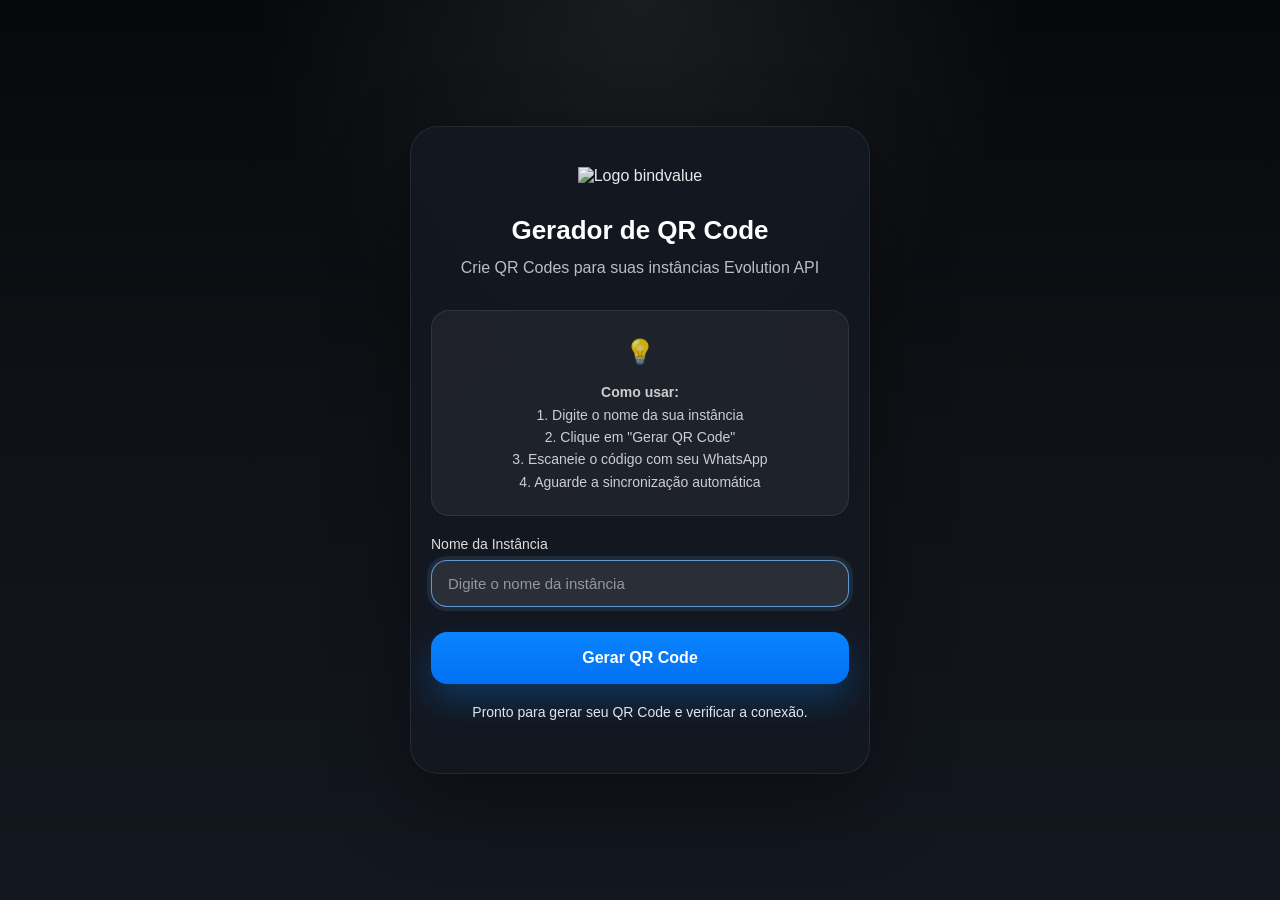
==== index.html @ d2fc1521 "Initial commit: projeto QR generator para Cloudflare Pages" ====
<!DOCTYPE html>
<html lang="pt-BR">
<head>
  <meta charset="UTF-8">
  <meta name="viewport" content="width=device-width, initial-scale=1.0, user-scalable=no">
  <title>Gerador de QR Code - SaaS</title>
  <link rel="icon" type="image/png" href="https://github.com/bindvalue/images/blob/main/Artboard10@4x.png?raw=true">
  <link rel="stylesheet" href="style.css">
</head>
<body>
  <div class="container">
    <div class="logo-container">
      <img src="https://raw.githubusercontent.com/bindvalue/website/refs/heads/main/images/Artboard%201_9logo-branca.png" alt="Logo bindvalue" />
    </div>
    <h1>Gerador de QR Code</h1>
    <p class="subtitle">Crie QR Codes para suas instâncias Evolution API</p>
    <div class="initial-instructions" id="initialInstructions">
      <span class="icon">💡</span>
      <strong>Como usar:</strong><br>
      1. Digite o nome da sua instância<br>
      2. Clique em "Gerar QR Code"<br>
      3. Escaneie o código com seu WhatsApp<br>
      4. Aguarde a sincronização automática
    </div>
    <div class="input-group">
      <label for="instanceName">Nome da Instância</label>
      <input type="text" id="instanceName" placeholder="Digite o nome da instância" required>
    </div>
    <button id="generateButton" onclick="generateQRCode()">
      <span class="status-indicator generating" id="statusIndicator" style="display: none;"></span>
      <span id="buttonText">Gerar QR Code</span>
    </button>
    <button id="stopButton" class="secondary-button" onclick="stopQRCodePolling()" type="button">Parar geração</button>
    <div id="connectionStatus" class="status-message" aria-live="polite">
      <span class="status-indicator waiting" id="connectionIndicator" style="display: none;"></span>
      <span id="connectionMessageText">Pronto para gerar seu QR Code e verificar a conexão.</span>
    </div>
    <div id="loader" class="loader"></div>
    <div class="qr-section" id="qrSection">
      <div id="qrcode" class="empty">Gerando QR Code...</div>
      <div id="timer" style="display: none;"></div>
    </div>
  </div>

  <script>
    function setViewportHeight() {
      let vh = window.innerHeight * 0.01;
      document.documentElement.style.setProperty('--vh', `${vh}px`);
    }

    window.addEventListener('resize', setViewportHeight);
    setViewportHeight();

    let timerInterval;
    let connectionInterval;
    let connectionAttempts = 0;
    let timeLeft = 30;
    let currentInstanceName = '';
    let qrCodeGenerated = false;
    let connected = false;
    const CONNECTION_POLL_INTERVAL = 5000;
    const MAX_POLL_ATTEMPTS = 36;

    function setConnectionMessage(text, type = 'waiting') {
      const connectionIndicator = document.getElementById('connectionIndicator');
      const connectionText = document.getElementById('connectionMessageText');
      if (!connectionIndicator || !connectionText) {
        console.warn('Connection status elements not found in DOM.');
        return;
      }
      connectionIndicator.style.display = 'inline-block';
      connectionIndicator.className = `status-indicator ${type}`;
      connectionText.textContent = text;
    }

    function resetConnectionState() {
      connected = false;
      connectionAttempts = 0;
      clearInterval(connectionInterval);
      clearInterval(timerInterval);
      timeLeft = 30;
      document.getElementById('timer').style.display = 'none';
      toggleStopButton(false);
      setConnectionMessage('Preparando chamada ao webhook...', 'waiting');
      updateStatus('generating');
    }

    function stopConnectionPolling() {
      clearInterval(connectionInterval);
      clearInterval(timerInterval);
      document.getElementById('timer').style.display = 'none';
      toggleStopButton(false);
    }

    function toggleStopButton(show) {
      const stopButton = document.getElementById('stopButton');
      if (!stopButton) return;
      stopButton.style.display = show ? 'flex' : 'none';
    }

    function stopQRCodePolling() {
      stopConnectionPolling();
      updateStatus('regenerate');
      setConnectionMessage('Geração de QR code interrompida pelo usuário.', 'error');
      document.getElementById('generateButton').disabled = false;
    }

    function hideQRCodeSection() {
      const qrSection = document.getElementById('qrSection');
      if (qrSection) {
        qrSection.classList.remove('show');
        qrSection.style.display = 'none';
      }
    }

    function connectionSuccess(message) {
      connected = true;
      stopConnectionPolling();
      updateStatus('connected');
      document.getElementById('generateButton').disabled = false;
      setConnectionMessage(message || 'Sua instância foi conectada com sucesso.', 'connected');
      toggleStopButton(false);
      setTimeout(hideQRCodeSection, 1000);
    }

    function showQRSection() {
      document.getElementById('initialInstructions').style.display = 'none';
      const qrSection = document.getElementById('qrSection');
      if (qrSection) {
        qrSection.style.display = 'block';
        qrSection.classList.add('show');
      }
      qrCodeGenerated = true;
    }

    function updateStatus(status) {
      const statusIndicator = document.getElementById('statusIndicator');
      const buttonText = document.getElementById('buttonText');
      statusIndicator.style.display = 'inline-block';
      if (status === 'generating') {
        statusIndicator.className = 'status-indicator generating';
        buttonText.textContent = 'Gerando QR Code...';
      } else if (status === 'waiting') {
        statusIndicator.className = 'status-indicator waiting';
        buttonText.textContent = 'Aguardando Sincronização';
      } else if (status === 'connected') {
        statusIndicator.className = 'status-indicator connected';
        buttonText.textContent = 'Conectado';
      } else if (status === 'regenerate') {
        statusIndicator.style.display = 'none';
        buttonText.textContent = 'Gerar Novo QR Code';
      } else {
        statusIndicator.style.display = 'none';
        buttonText.textContent = 'Gerar QR Code';
      }
    }

    async function generateQRCode() {
      const instanceName = document.getElementById('instanceName').value.trim();
      if (!instanceName) {
        setConnectionMessage('Por favor, insira o nome da instância para continuar.', 'error');
        return;
      }
      if (instanceName.length < 3) {
        setConnectionMessage('O nome da instância deve ter pelo menos 3 caracteres.', 'error');
        return;
      }
      currentInstanceName = instanceName;
      if (!qrCodeGenerated) showQRSection();
      resetConnectionState();
      await fetchAndDisplayQRCode(instanceName, true);
      if (!connected) {
        startConnectionPolling();
      }
    }

    async function fetchAndDisplayQRCode(instanceName, isInitial = false) {
      const loader = document.getElementById('loader');
      const generateButton = document.getElementById('generateButton');
      const qrcodeElement = document.getElementById('qrcode');
      updateStatus(isInitial ? 'generating' : 'waiting');
      loader.style.display = 'block';
      generateButton.disabled = true;
      if (isInitial || !qrcodeElement.querySelector('img')) {
        qrcodeElement.textContent = 'Gerando QR Code...';
        qrcodeElement.classList.add('empty');
      }
      try {
        const endpoint = isInitial
          ? 'https://n8n.bindvalue.com.br/webhook/criar-instancia-evolution'
          : 'https://n8n.bindvalue.com.br/webhook/atualizar-qr-code';
        const response = await fetch(endpoint, {
          method: 'POST',
          headers: { 'Content-Type': 'application/json' },
          body: JSON.stringify({ instanceName })
        });
        if (!response.ok) throw new Error(`Erro ${response.status}: ${response.statusText}`);

        const contentType = response.headers.get('content-type') || '';
        let imgSrc = null;
        let statusData = {};

        if (contentType.includes('application/json')) {
          const responseText = await response.text();
          if (responseText.trim()) {
            try {
              statusData = JSON.parse(responseText);
            } catch (jsonError) {
              throw new Error('Resposta JSON inválida do webhook.');
            }
          }

          if (statusData.qrCodeBase64) {
            imgSrc = `data:image/png;base64,${statusData.qrCodeBase64}`;
          } else if (statusData.qrCodeUrl) {
            imgSrc = statusData.qrCodeUrl;
          } else if (statusData.error) {
            throw new Error(statusData.error);
          } else if (isInitial) {
            throw new Error('QR Code não recebido na resposta');
          }
        } else {
          const blob = await response.blob();
          if (blob.size > 0) {
            imgSrc = URL.createObjectURL(blob);
          }
        }

        if (imgSrc) {
          qrcodeElement.innerHTML = `<img src="${imgSrc}" alt="QR Code para ${instanceName}" class="slide-in">`;
          qrcodeElement.classList.remove('empty');
        } else if (isInitial && !qrcodeElement.querySelector('img')) {
          throw new Error('QR Code não foi retornado pelo webhook.');
        }

        const isConnected = parseConnectionMessage(statusData);

        if (isConnected) {
          const successText = statusData.message || statusData.status || statusData.state || `Instância "${instanceName}" conectada com sucesso.`;
          connectionSuccess(successText);
          return;
        }

        if (isInitial) {
          setConnectionMessage(`QR Code criado com sucesso para a instância "${instanceName}". Escaneie com seu WhatsApp para conectar.`, 'waiting');
        }

        if (!connected) {
          updateStatus('waiting');
          document.getElementById('timer').style.display = 'block';
          setConnectionMessage('Aguardando conexão. O sistema verificará automaticamente em instantes.', 'waiting');
        }
      } catch (error) {
        console.error('Erro ao gerar QR code:', error);
        if (!qrcodeElement.querySelector('img')) {
          qrcodeElement.textContent = 'Erro ao carregar QR Code. Tente novamente.';
          qrcodeElement.classList.add('empty');
        }
        updateStatus('regenerate');
        setConnectionMessage(`Erro: ${error.message}. Verifique o webhook ou tente novamente.`, 'error');
      } finally {
        loader.style.display = 'none';
        generateButton.disabled = connected;
      }
    }

    function startConnectionPolling() {
      clearInterval(connectionInterval);
      clearInterval(timerInterval);
      timeLeft = 30;
      connectionAttempts = 0;
      toggleStopButton(true);
      connectionInterval = setInterval(async () => {
        connectionAttempts += 1;
        if (connected || connectionAttempts > MAX_POLL_ATTEMPTS) {
          stopConnectionPolling();
          if (!connected) {
            setConnectionMessage('Não foi possível confirmar a conexão. Tente novamente mais tarde.', 'error');
          }
          return;
        }
        await fetchAndDisplayQRCode(currentInstanceName);
      }, CONNECTION_POLL_INTERVAL);
      timerInterval = setInterval(updateTimer, 1000);
    }

    function updateTimer() {
      const timerElement = document.getElementById('timer');
      if (connected) {
        timerElement.style.display = 'none';
        return;
      }
      timerElement.innerHTML = `<span class="status-indicator waiting"></span>Próxima verificação em: ${timeLeft}s`;
      if (timeLeft === 0) {
        timeLeft = 30;
      } else {
        timeLeft--;
      }
    }

    function parseConnectionMessage(data) {
      return data?.connected === true
        || data?.status === 'connected'
        || data?.state === 'connected'
        || String(data?.message || '').toLowerCase().includes('conectado');
    }

    async function updateQRCode() {
      if (currentInstanceName && !connected) await fetchAndDisplayQRCode(currentInstanceName);
    }

    document.getElementById('instanceName').addEventListener('keypress', function(e) {
      if (e.key === 'Enter') generateQRCode();
    });

    if (window.matchMedia('(hover: hover)').matches) {
      document.querySelectorAll('button').forEach(button => {
        button.addEventListener('click', function(e) {
          const ripple = document.createElement('span');
          const rect = this.getBoundingClientRect();
          const size = Math.max(rect.width, rect.height);
          const x = e.clientX - rect.left - size / 2;
          const y = e.clientY - rect.top - size / 2;
          ripple.style.width = ripple.style.height = size + 'px';
          ripple.style.left = x + 'px';
          ripple.style.top = y + 'px';
          ripple.classList.add('ripple');
          this.appendChild(ripple);
          setTimeout(() => ripple.remove(), 600);
        });
      });
    }

    window.addEventListener('load', () => document.getElementById('instanceName').focus());
  </script>
</body>
</html>
---- style.css ----
:root {
  --vh: 1vh;
}

* {
  box-sizing: border-box;
  margin: 0;
  padding: 0;
  font-family: 'Segoe UI', Tahoma, Geneva, Verdana, sans-serif;
}

body {
  min-height: calc(var(--vh, 1vh) * 100);
  background: radial-gradient(circle at top, rgba(255,255,255,0.08), transparent 35%),
    linear-gradient(180deg, #07080b 0%, #0f1116 45%, #13171f 100%);
  display: flex;
  justify-content: center;
  align-items: center;
  padding: 20px;
  overflow-x: hidden;
  color: #f5f5f7;
}

.container {
  backdrop-filter: blur(24px);
  background: rgba(20, 24, 33, 0.88);
  border-radius: 28px;
  padding: 30px 20px;
  width: min(100%, 460px);
  max-width: 460px;
  color: #f5f5f7;
  box-shadow: 0 28px 80px rgba(0, 0, 0, 0.35);
  text-align: center;
  position: relative;
  border: 1px solid rgba(255, 255, 255, 0.08);
  transition: all 0.3s ease;
  margin: auto;
}

.logo-container {
  text-align: center;
  margin-bottom: 20px;
  padding: 10px;
  border-radius: 10px;
  transition: all 0.3s ease;
}

.logo-container:hover {
  border-color: rgba(255, 255, 255, 0.12);
  background: rgba(255, 255, 255, 0.06);
}

.logo-container img {
  max-width: 180px;
  max-height: 48px;
  object-fit: contain;
  height: auto;
  filter: grayscale(0.35) brightness(0.95);
}

.main-icon {
  margin-bottom: 20px;
}

.main-icon .icon {
  width: 80px;
  height: 80px;
  margin: 0 auto;
  background: rgba(84, 124, 224, 0.16);
  border-radius: 50%;
  display: flex;
  align-items: center;
  justify-content: center;
  font-size: 36px;
  color: #72b5ff;
  transition: transform 0.3s ease;
  box-shadow: 0 18px 50px rgba(84, 124, 224, 0.18);
}

.main-icon .icon:hover {
  transform: scale(1.05);
}

h1 {
  font-size: clamp(22px, 5vw, 26px);
  margin-bottom: 10px;
  color: #fff;
  font-weight: 600;
}

.subtitle {
  font-size: clamp(14px, 4vw, 16px);
  margin-bottom: 30px;
  color: rgba(255, 255, 255, 0.72);
  font-weight: 400;
  line-height: 1.5;
}

.input-group {
  margin-bottom: 25px;
  text-align: left;
}

.input-group label {
  display: block;
  margin-bottom: 8px;
  color: #ddd;
  font-size: clamp(13px, 3.5vw, 14px);
  font-weight: 500;
}

.input-group input {
  width: 100%;
  padding: 14px 16px;
  background: rgba(255, 255, 255, 0.08);
  border: 1px solid rgba(255, 255, 255, 0.12);
  border-radius: 16px;
  color: #f5f5f7;
  outline: none;
  transition: all 0.3s ease;
  font-size: clamp(14px, 3.5vw, 15px);
  box-shadow: inset 0 1px 2px rgba(255, 255, 255, 0.06);
  backdrop-filter: blur(12px);
}

.input-group input:focus {
  border-color: rgba(114, 181, 255, 0.8);
  box-shadow: 0 0 0 4px rgba(114, 181, 255, 0.12);
  background: rgba(255, 255, 255, 0.1);
}

.input-group input::placeholder {
  color: rgba(255, 255, 255, 0.5);
}

button {
  width: 100%;
  padding: 16px 20px;
  background: linear-gradient(180deg, #0a84ff 0%, #0071f3 100%);
  border: none;
  border-radius: 16px;
  color: white;
  font-size: clamp(14px, 3.5vw, 16px);
  font-weight: 700;
  cursor: pointer;
  transition: transform 0.2s ease, box-shadow 0.2s ease, background 0.2s ease;
  position: relative;
  overflow: hidden;
  box-shadow: 0 16px 34px rgba(10, 132, 255, 0.28);
  margin-bottom: 15px;
  min-height: 52px;
  display: flex;
  align-items: center;
  justify-content: center;
}

.secondary-button {
  width: 100%;
  padding: 14px 20px;
  background: rgba(255, 255, 255, 0.08);
  border: 1px solid rgba(255, 255, 255, 0.18);
  border-radius: 16px;
  color: #f5f5f7;
  font-size: clamp(14px, 3.5vw, 15px);
  font-weight: 600;
  cursor: pointer;
  transition: background 0.2s ease, transform 0.2s ease;
  margin-bottom: 20px;
  display: none;
  min-height: 48px;
  line-height: 1.1;
}

.secondary-button:hover:not(:disabled) {
  background: rgba(255, 255, 255, 0.12);
  transform: translateY(-1px);
}

button:hover:not(:disabled) {
  background: linear-gradient(180deg, #0e77f0 0%, #0063d7 100%);
  transform: translateY(-1px);
  box-shadow: 0 18px 38px rgba(10, 132, 255, 0.28);
}

button:active {
  transform: translateY(0);
  box-shadow: 0 2px 10px rgba(106, 17, 203, 0.3);
}

button:disabled {
  cursor: not-allowed;
  opacity: 0.7;
  transform: none;
}

.loader {
  display: none;
  width: 40px;
  height: 40px;
  border: 3px solid rgba(255, 255, 255, 0.14);
  border-top: 3px solid #72b5ff;
  border-radius: 50%;
  animation: spin 1s linear infinite;
  margin: 20px auto;
}

@keyframes spin {
  0% { transform: rotate(0deg); }
  100% { transform: rotate(360deg); }
}

.status-indicator {
  display: inline-block;
  width: 14px;
  height: 14px;
  border-radius: 50%;
  margin-right: 10px;
  animation: pulse 2s infinite;
  flex-shrink: 0;
}

.status-indicator.generating { background-color: #72b5ff; }
.status-indicator.waiting { background-color: #5ac8fa; }
.status-indicator.connected { background-color: #4CAF50; }
.status-indicator.error { background-color: #f44336; }

.status-message {
  margin-bottom: 18px;
  color: rgba(255, 255, 255, 0.92);
  font-size: clamp(13px, 3.5vw, 14px);
  display: flex;
  flex-wrap: wrap;
  align-items: center;
  justify-content: center;
  gap: 10px;
  min-height: 26px;
  text-align: center;
}

.status-message span {
  display: inline-flex;
  align-items: center;
  justify-content: center;
}

@keyframes pulse {
  0% { opacity: 1; }
  50% { opacity: 0.5; }
  100% { opacity: 1; }
}

.qr-section {
  display: none;
  opacity: 0;
  transform: translateY(20px);
  transition: all 0.5s ease;
}

.qr-section.show {
  display: block;
  opacity: 1;
  transform: translateY(0);
}

#qrcode {
  margin: 20px 0;
  padding: 14px;
  background: rgba(255, 255, 255, 0.1);
  border-radius: 15px;
  backdrop-filter: blur(10px);
  border: 1px solid rgba(255, 255, 255, 0.2);
  min-height: 160px;
  display: flex;
  align-items: center;
  justify-content: center;
  position: relative;
}

#qrcode img {
  max-width: 92%;
  max-height: calc(var(--vh, 1vh) * 40);
  height: auto;
  width: auto;
  border-radius: 14px;
  background: rgba(250, 250, 255, 0.08);
  padding: 10px;
  box-shadow: 0 20px 40px rgba(0, 0, 0, 0.22);
  object-fit: contain;
}

#qrcode.empty {
  color: rgba(255, 255, 255, 0.68);
  font-style: italic;
  font-size: clamp(13px, 3vw, 14px);
}

#timer {
  margin-top: 15px;
  font-weight: 600;
  color: #c7e0ff;
  font-size: clamp(13px, 3vw, 14px);
  padding: 12px;
  background: rgba(114, 181, 255, 0.12);
  border-radius: 12px;
  border: 1px solid rgba(114, 181, 255, 0.22);
  display: flex;
  align-items: center;
  justify-content: center;
  gap: 8px;
}

.initial-instructions {
  margin: 20px 0;
  padding: 22px;
  background: rgba(255, 255, 255, 0.05);
  border-radius: 18px;
  border: 1px solid rgba(255, 255, 255, 0.08);
  color: rgba(255, 255, 255, 0.78);
  font-size: clamp(13px, 3.5vw, 14px);
  line-height: 1.6;
}

.initial-instructions .icon {
  font-size: 24px;
  margin-bottom: 10px;
  display: block;
}

.ripple {
  position: absolute;
  border-radius: 50%;
  background: rgba(255, 255, 255, 0.3);
  transform: scale(0);
  animation: ripple-animation 0.6s linear;
  pointer-events: none;
}

@keyframes ripple-animation {
  to { transform: scale(4); opacity: 0; }
}

@keyframes slideInUp {
  from { opacity: 0; transform: translateY(30px); }
  to { opacity: 1; transform: translateY(0); }
}

.slide-in {
  animation: slideInUp 0.5s ease-out;
}

/* Pequenos ajustes para telas realmente pequenas (<= 360px) */
@media (max-width: 360px) {
  .container { padding: 20px 15px; }
  .main-icon .icon {
    width: 64px;
    height: 64px;
    font-size: 28px;
  }
  .logo-container img { max-height: 40px; }
  button {
    padding: 12px 16px;
    font-size: 13px;
  }
}

@media (prefers-reduced-motion: reduce) {
  * {
    animation-duration: 0.01ms !important;
    animation-iteration-count: 1 !important;
    transition-duration: 0.01ms !important;
  }
  .status-indicator { animation: none; }
  .loader {
    animation: none;
    border: 3px solid #66aaff;
  }
  .qr-section { transition: none; }
}

@media (prefers-color-scheme: dark) {
  body {
    background: linear-gradient(135deg, #0a0a0a, #1a1a2e, #16213e);
  }
}

@media (hover: hover) {
  .container:hover {
    box-shadow: 0 0 40px rgba(0, 0, 0, 0.4);
  }
}

@media (hover: none) {
  button:hover {
    transform: none;
    background: linear-gradient(45deg, #6a11cb, #2575fc);
  }
  .main-icon .icon:hover {
    transform: none;
  }
}
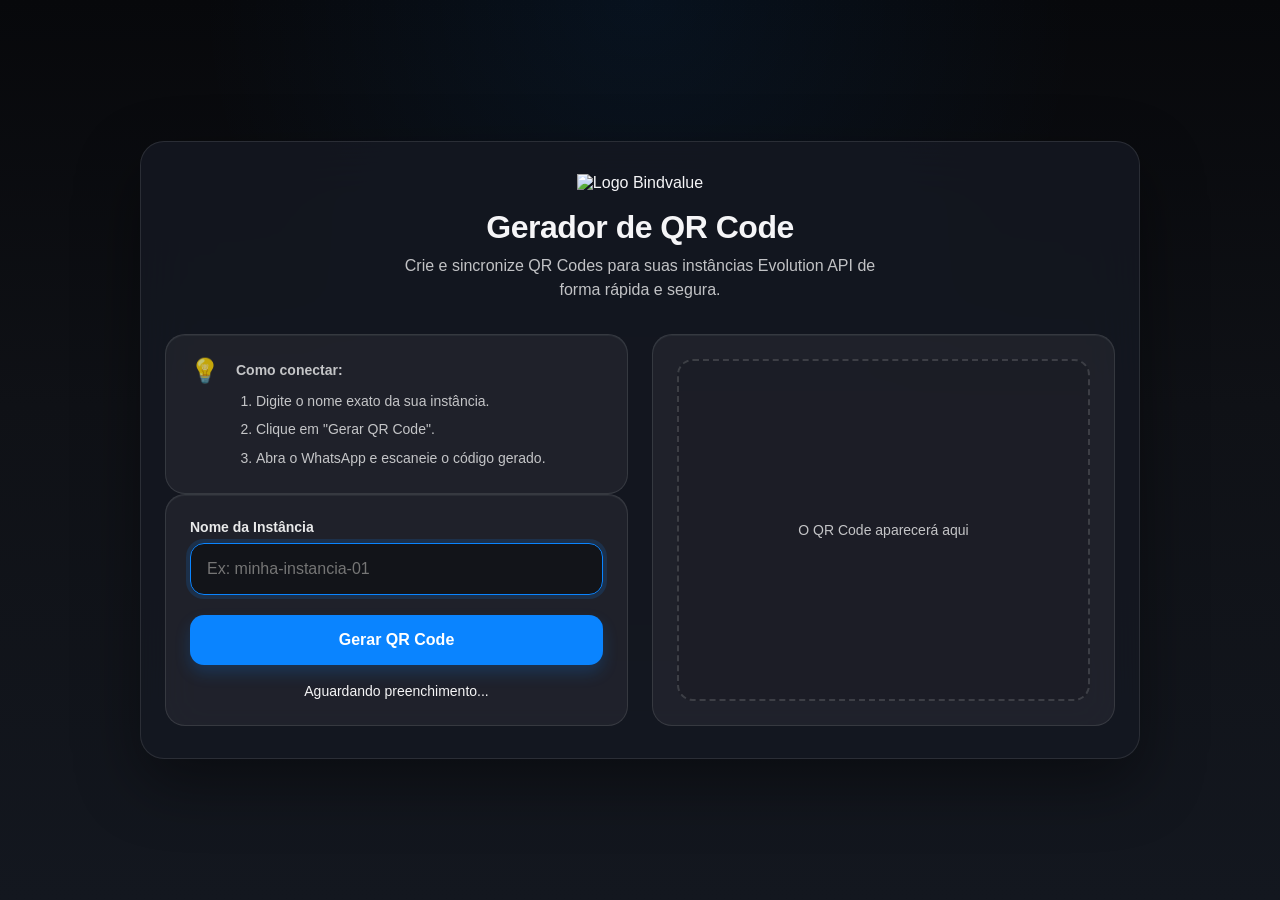
==== commit 1160a175: "Ajustes de responsividade e espaçamento no gerador de QR Code" ====
--- a/index.html
+++ b/index.html
@@ -5,72 +5,423 @@
   <meta name="viewport" content="width=device-width, initial-scale=1.0, user-scalable=no">
   <title>Gerador de QR Code - SaaS</title>
   <link rel="icon" type="image/png" href="https://github.com/bindvalue/images/blob/main/Artboard10@4x.png?raw=true">
-  <link rel="stylesheet" href="style.css">
+  
+  <style>
+    :root {
+      --vh: 1vh;
+      --primary-color: #0a84ff;
+      --primary-hover: #0071f3;
+      --bg-dark: #07080b;
+      --card-bg: rgba(255, 255, 255, 0.05);
+      --card-border: rgba(255, 255, 255, 0.1);
+      --text-main: #f5f5f7;
+      --text-muted: rgba(255, 255, 255, 0.74);
+    }
+
+    * {
+      box-sizing: border-box;
+      margin: 0;
+      padding: 0;
+      font-family: -apple-system, BlinkMacSystemFont, 'Segoe UI', Roboto, Helvetica, Arial, sans-serif;
+    }
+
+    html {
+      scroll-behavior: smooth;
+    }
+
+    body {
+      min-height: calc(var(--vh, 1vh) * 100);
+      background: radial-gradient(circle at top, rgba(10, 132, 255, 0.08), transparent 40%),
+                  linear-gradient(180deg, var(--bg-dark) 0%, #0f1116 45%, #13171f 100%);
+      display: flex;
+      justify-content: center;
+      align-items: center;
+      padding: 20px;
+      overflow-x: hidden;
+      color: var(--text-main);
+    }
+
+    .container {
+      backdrop-filter: blur(28px);
+      -webkit-backdrop-filter: blur(28px);
+      background: rgba(20, 24, 33, 0.85);
+      border-radius: 24px;
+      padding: 32px 24px;
+      width: 100%;
+      max-width: 1000px;
+      box-shadow: 0 24px 64px rgba(0, 0, 0, 0.4);
+      position: relative;
+      border: 1px solid var(--card-border);
+      margin: auto;
+    }
+
+    .hero {
+      display: flex;
+      flex-direction: column;
+      align-items: center;
+      text-align: center;
+      gap: 16px;
+      margin-bottom: 32px;
+    }
+
+    .logo-container img {
+      max-width: 180px;
+      height: auto;
+      object-fit: contain;
+    }
+
+    .hero-copy h1 {
+      font-size: clamp(24px, 5vw, 32px);
+      line-height: 1.2;
+      margin-bottom: 8px;
+      font-weight: 700;
+      letter-spacing: -0.5px;
+    }
+
+    .subtitle {
+      font-size: clamp(14px, 3vw, 16px);
+      color: var(--text-muted);
+      line-height: 1.5;
+      max-width: 500px;
+    }
+
+    .content-layout {
+      display: grid;
+      grid-template-columns: 1fr;
+      gap: 24px;
+    }
+
+    .card {
+      background: var(--card-bg);
+      border: 1px solid var(--card-border);
+      border-radius: 20px;
+      padding: 24px;
+      box-shadow: inset 0 1px 0 rgba(255,255,255,0.05);
+    }
+
+    .initial-instructions {
+      display: flex;
+      gap: 16px;
+      align-items: flex-start;
+      color: var(--text-muted);
+      font-size: 14px;
+      line-height: 1.6;
+    }
+
+    .initial-instructions .icon {
+      font-size: 24px;
+      line-height: 1;
+    }
+
+    .initial-instructions ol {
+      margin-top: 8px;
+      padding-left: 20px;
+      display: flex;
+      flex-direction: column;
+      gap: 6px;
+    }
+
+    .input-group {
+      margin-bottom: 20px;
+    }
+
+    .input-group label {
+      display: block;
+      margin-bottom: 8px;
+      font-size: 14px;
+      font-weight: 600;
+      color: rgba(255, 255, 255, 0.9);
+    }
+
+    .input-group input {
+      width: 100%;
+      padding: 16px;
+      background: rgba(0, 0, 0, 0.2);
+      border: 1px solid var(--card-border);
+      border-radius: 14px;
+      color: var(--text-main);
+      font-size: 16px;
+      transition: all 0.2s ease;
+      outline: none;
+    }
+
+    .input-group input:focus {
+      border-color: var(--primary-color);
+      box-shadow: 0 0 0 4px rgba(10, 132, 255, 0.15);
+      background: rgba(0, 0, 0, 0.4);
+    }
+
+    button {
+      width: 100%;
+      padding: 16px;
+      background: var(--primary-color);
+      border: none;
+      border-radius: 14px;
+      color: white;
+      font-size: 16px;
+      font-weight: 600;
+      cursor: pointer;
+      transition: all 0.2s ease;
+      display: flex;
+      align-items: center;
+      justify-content: center;
+      gap: 10px;
+      box-shadow: 0 8px 16px rgba(10, 132, 255, 0.2);
+    }
+
+    button:hover:not(:disabled) {
+      background: var(--primary-hover);
+      transform: translateY(-2px);
+      box-shadow: 0 12px 20px rgba(10, 132, 255, 0.3);
+    }
+
+    button:active:not(:disabled) {
+      transform: translateY(0);
+    }
+
+    button:disabled {
+      background: rgba(255, 255, 255, 0.1);
+      color: rgba(255, 255, 255, 0.4);
+      cursor: not-allowed;
+      box-shadow: none;
+    }
+
+    .secondary-button {
+      background: transparent;
+      border: 1px solid var(--card-border);
+      box-shadow: none;
+      margin-top: 12px;
+      display: none;
+    }
+
+    .secondary-button:hover:not(:disabled) {
+      background: rgba(255, 255, 255, 0.05);
+      box-shadow: none;
+    }
+
+    .status-message {
+      margin-top: 16px;
+      font-size: 14px;
+      text-align: center;
+      display: flex;
+      align-items: center;
+      justify-content: center;
+      gap: 8px;
+      min-height: 20px;
+    }
+
+    .status-indicator {
+      width: 10px;
+      height: 10px;
+      border-radius: 50%;
+      flex-shrink: 0;
+    }
+
+    .status-indicator.generating { background-color: #3498db; animation: pulse 1.5s infinite; }
+    .status-indicator.waiting { background-color: #f1c40f; animation: pulse 1.5s infinite; }
+    .status-indicator.connected { background-color: #2ecc71; }
+    .status-indicator.error { background-color: #e74c3c; }
+
+    @keyframes pulse {
+      0% { box-shadow: 0 0 0 0 rgba(255, 255, 255, 0.4); }
+      70% { box-shadow: 0 0 0 6px rgba(255, 255, 255, 0); }
+      100% { box-shadow: 0 0 0 0 rgba(255, 255, 255, 0); }
+    }
+
+    .qr-card {
+      display: flex;
+      flex-direction: column;
+      align-items: center;
+      justify-content: center;
+      min-height: 320px;
+    }
+
+    #qrcode {
+      width: 100%;
+      height: 100%;
+      min-height: 250px;
+      display: flex;
+      align-items: center;
+      justify-content: center;
+      border-radius: 16px;
+      position: relative;
+    }
+
+    #qrcode.empty {
+      border: 2px dashed rgba(255, 255, 255, 0.15);
+      background: rgba(0, 0, 0, 0.1);
+      color: var(--text-muted);
+      font-size: 14px;
+      text-align: center;
+    }
+
+    #qrcode img {
+      max-width: 100%;
+      max-height: 350px;
+      border-radius: 12px;
+      background: white;
+      padding: 16px;
+      animation: fadeIn 0.4s ease-out;
+    }
+
+    /* Estilo do Loader Adicionado */
+    .loader {
+      display: none;
+      width: 40px;
+      height: 40px;
+      border: 3px solid rgba(255,255,255,0.1);
+      border-radius: 50%;
+      border-top-color: var(--primary-color);
+      animation: spin 1s ease-in-out infinite;
+      position: absolute;
+    }
+
+    @keyframes spin {
+      to { transform: rotate(360deg); }
+    }
+
+    @keyframes fadeIn {
+      from { opacity: 0; transform: scale(0.95); }
+      to { opacity: 1; transform: scale(1); }
+    }
+
+    #timer {
+      margin-top: 16px;
+      font-size: 14px;
+      color: var(--primary-color);
+      background: rgba(10, 132, 255, 0.1);
+      padding: 8px 16px;
+      border-radius: 20px;
+      display: flex;
+      align-items: center;
+      gap: 8px;
+    }
+
+    /* Responsividade */
+    @media (min-width: 768px) {
+      .content-layout {
+        grid-template-columns: 1fr 1fr;
+        align-items: stretch;
+      }
+      .qr-card {
+        height: 100%;
+      }
+    }
+
+    @media (max-width: 480px) {
+      .container {
+        padding: 24px 16px;
+        border-radius: 20px;
+      }
+      .card {
+        padding: 16px;
+      }
+      #qrcode img {
+        padding: 12px;
+      }
+    }
+  </style>
 </head>
 <body>
-  <div class="container">
-    <div class="logo-container">
-      <img src="https://raw.githubusercontent.com/bindvalue/website/refs/heads/main/images/Artboard%201_9logo-branca.png" alt="Logo bindvalue" />
+  <main class="container" role="main">
+    <header class="hero">
+      <div class="logo-container">
+        <img src="https://raw.githubusercontent.com/bindvalue/website/refs/heads/main/images/Artboard%201_9logo-branca.png" alt="Logo Bindvalue" />
+      </div>
+      <div class="hero-copy">
+        <h1>Gerador de QR Code</h1>
+        <p class="subtitle">Crie e sincronize QR Codes para suas instâncias Evolution API de forma rápida e segura.</p>
+      </div>
+    </header>
+
+    <div class="content-layout">
+      <!-- Painel Principal (Formulário) -->
+      <div class="primary-panel">
+        <section class="card instructions-card" id="initialInstructions">
+          <div class="initial-instructions">
+            <span class="icon">💡</span>
+            <div>
+              <strong>Como conectar:</strong>
+              <ol>
+                <li>Digite o nome exato da sua instância.</li>
+                <li>Clique em "Gerar QR Code".</li>
+                <li>Abra o WhatsApp e escaneie o código gerado.</li>
+              </ol>
+            </div>
+          </div>
+        </section>
+
+        <section class="card form-card">
+          <div class="input-group">
+            <label for="instanceName">Nome da Instância</label>
+            <input type="text" id="instanceName" placeholder="Ex: minha-instancia-01" required autocomplete="off">
+          </div>
+
+          <button id="generateButton" type="button" onclick="generateQRCode()">
+            <span class="status-indicator generating" id="statusIndicator" style="display: none;"></span>
+            <span id="buttonText">Gerar QR Code</span>
+          </button>
+
+          <button id="stopButton" class="secondary-button" onclick="stopQRCodePolling()" type="button">Cancelar Geração</button>
+
+          <div id="connectionStatus" class="status-message" role="status" aria-live="polite">
+            <span class="status-indicator waiting" id="connectionIndicator" style="display: none;"></span>
+            <span id="connectionMessageText">Aguardando preenchimento...</span>
+          </div>
+        </section>
+      </div>
+
+      <!-- Painel do QR Code -->
+      <section class="card qr-card" id="qrSection">
+        <div id="qrcode" class="empty" aria-live="polite">
+          <div id="loader" class="loader"></div>
+          <span id="qrPlaceholder">O QR Code aparecerá aqui</span>
+        </div>
+        <div id="timer" style="display: none;"></div>
+      </section>
     </div>
-    <h1>Gerador de QR Code</h1>
-    <p class="subtitle">Crie QR Codes para suas instâncias Evolution API</p>
-    <div class="initial-instructions" id="initialInstructions">
-      <span class="icon">💡</span>
-      <strong>Como usar:</strong><br>
-      1. Digite o nome da sua instância<br>
-      2. Clique em "Gerar QR Code"<br>
-      3. Escaneie o código com seu WhatsApp<br>
-      4. Aguarde a sincronização automática
-    </div>
-    <div class="input-group">
-      <label for="instanceName">Nome da Instância</label>
-      <input type="text" id="instanceName" placeholder="Digite o nome da instância" required>
-    </div>
-    <button id="generateButton" onclick="generateQRCode()">
-      <span class="status-indicator generating" id="statusIndicator" style="display: none;"></span>
-      <span id="buttonText">Gerar QR Code</span>
-    </button>
-    <button id="stopButton" class="secondary-button" onclick="stopQRCodePolling()" type="button">Parar geração</button>
-    <div id="connectionStatus" class="status-message" aria-live="polite">
-      <span class="status-indicator waiting" id="connectionIndicator" style="display: none;"></span>
-      <span id="connectionMessageText">Pronto para gerar seu QR Code e verificar a conexão.</span>
-    </div>
-    <div id="loader" class="loader"></div>
-    <div class="qr-section" id="qrSection">
-      <div id="qrcode" class="empty">Gerando QR Code...</div>
-      <div id="timer" style="display: none;"></div>
-    </div>
-  </div>
+  </main>
 
   <script>
+    // Ajuste seguro de viewport para mobile
     function setViewportHeight() {
       let vh = window.innerHeight * 0.01;
       document.documentElement.style.setProperty('--vh', `${vh}px`);
     }
-
     window.addEventListener('resize', setViewportHeight);
     setViewportHeight();
 
+    // Variáveis de Estado
     let timerInterval;
     let connectionInterval;
     let connectionAttempts = 0;
-    let timeLeft = 30;
+    let timeLeft = 45;
     let currentInstanceName = '';
-    let qrCodeGenerated = false;
     let connected = false;
+    
     const CONNECTION_POLL_INTERVAL = 5000;
     const MAX_POLL_ATTEMPTS = 36;
 
+    // Elementos DOM
+    const els = {
+      instanceName: document.getElementById('instanceName'),
+      generateBtn: document.getElementById('generateButton'),
+      stopBtn: document.getElementById('stopButton'),
+      statusIndicator: document.getElementById('statusIndicator'),
+      buttonText: document.getElementById('buttonText'),
+      connIndicator: document.getElementById('connectionIndicator'),
+      connText: document.getElementById('connectionMessageText'),
+      qrContainer: document.getElementById('qrcode'),
+      qrPlaceholder: document.getElementById('qrPlaceholder'),
+      loader: document.getElementById('loader'),
+      timer: document.getElementById('timer'),
+      instructions: document.getElementById('initialInstructions')
+    };
+
     function setConnectionMessage(text, type = 'waiting') {
-      const connectionIndicator = document.getElementById('connectionIndicator');
-      const connectionText = document.getElementById('connectionMessageText');
-      if (!connectionIndicator || !connectionText) {
-        console.warn('Connection status elements not found in DOM.');
-        return;
-      }
-      connectionIndicator.style.display = 'inline-block';
-      connectionIndicator.className = `status-indicator ${type}`;
-      connectionText.textContent = text;
+      els.connIndicator.style.display = 'inline-block';
+      els.connIndicator.className = `status-indicator ${type}`;
+      els.connText.textContent = text;
     }
 
     function resetConnectionState() {
@@ -78,9 +429,9 @@
       connectionAttempts = 0;
       clearInterval(connectionInterval);
       clearInterval(timerInterval);
-      timeLeft = 30;
-      document.getElementById('timer').style.display = 'none';
-      toggleStopButton(false);
+      timeLeft = 45;
+      els.timer.style.display = 'none';
+      els.stopBtn.style.display = 'none';
       setConnectionMessage('Preparando chamada ao webhook...', 'waiting');
       updateStatus('generating');
     }
@@ -88,113 +439,133 @@
     function stopConnectionPolling() {
       clearInterval(connectionInterval);
       clearInterval(timerInterval);
-      document.getElementById('timer').style.display = 'none';
-      toggleStopButton(false);
-    }
-
-    function toggleStopButton(show) {
-      const stopButton = document.getElementById('stopButton');
-      if (!stopButton) return;
-      stopButton.style.display = show ? 'flex' : 'none';
+      els.timer.style.display = 'none';
+      els.stopBtn.style.display = 'none';
     }
 
     function stopQRCodePolling() {
       stopConnectionPolling();
       updateStatus('regenerate');
-      setConnectionMessage('Geração de QR code interrompida pelo usuário.', 'error');
-      document.getElementById('generateButton').disabled = false;
-    }
-
-    function hideQRCodeSection() {
-      const qrSection = document.getElementById('qrSection');
-      if (qrSection) {
-        qrSection.classList.remove('show');
-        qrSection.style.display = 'none';
-      }
+      setConnectionMessage('Geração interrompida pelo usuário.', 'error');
+      els.generateBtn.disabled = false;
+      resetQRContainer();
+    }
+
+    function resetQRContainer() {
+      els.qrContainer.innerHTML = '';
+      els.qrContainer.appendChild(els.loader);
+      els.qrContainer.appendChild(els.qrPlaceholder);
+      els.qrContainer.classList.add('empty');
+      els.qrPlaceholder.textContent = 'Geração cancelada';
+      els.qrPlaceholder.style.display = 'block';
     }
 
     function connectionSuccess(message) {
       connected = true;
       stopConnectionPolling();
       updateStatus('connected');
-      document.getElementById('generateButton').disabled = false;
+      els.generateBtn.disabled = false;
       setConnectionMessage(message || 'Sua instância foi conectada com sucesso.', 'connected');
-      toggleStopButton(false);
-      setTimeout(hideQRCodeSection, 1000);
-    }
-
-    function showQRSection() {
-      document.getElementById('initialInstructions').style.display = 'none';
-      const qrSection = document.getElementById('qrSection');
-      if (qrSection) {
-        qrSection.style.display = 'block';
-        qrSection.classList.add('show');
-      }
-      qrCodeGenerated = true;
+      els.stopBtn.style.display = 'none';
     }
 
     function updateStatus(status) {
-      const statusIndicator = document.getElementById('statusIndicator');
-      const buttonText = document.getElementById('buttonText');
-      statusIndicator.style.display = 'inline-block';
-      if (status === 'generating') {
-        statusIndicator.className = 'status-indicator generating';
-        buttonText.textContent = 'Gerando QR Code...';
-      } else if (status === 'waiting') {
-        statusIndicator.className = 'status-indicator waiting';
-        buttonText.textContent = 'Aguardando Sincronização';
-      } else if (status === 'connected') {
-        statusIndicator.className = 'status-indicator connected';
-        buttonText.textContent = 'Conectado';
-      } else if (status === 'regenerate') {
-        statusIndicator.style.display = 'none';
-        buttonText.textContent = 'Gerar Novo QR Code';
-      } else {
-        statusIndicator.style.display = 'none';
-        buttonText.textContent = 'Gerar QR Code';
-      }
-    }
-
-    async function generateQRCode() {
-      const instanceName = document.getElementById('instanceName').value.trim();
-      if (!instanceName) {
-        setConnectionMessage('Por favor, insira o nome da instância para continuar.', 'error');
-        return;
-      }
-      if (instanceName.length < 3) {
-        setConnectionMessage('O nome da instância deve ter pelo menos 3 caracteres.', 'error');
-        return;
-      }
-      currentInstanceName = instanceName;
-      if (!qrCodeGenerated) showQRSection();
-      resetConnectionState();
-      await fetchAndDisplayQRCode(instanceName, true);
-      if (!connected) {
-        startConnectionPolling();
-      }
-    }
-
-    async function fetchAndDisplayQRCode(instanceName, isInitial = false) {
-      const loader = document.getElementById('loader');
-      const generateButton = document.getElementById('generateButton');
-      const qrcodeElement = document.getElementById('qrcode');
-      updateStatus(isInitial ? 'generating' : 'waiting');
-      loader.style.display = 'block';
-      generateButton.disabled = true;
-      if (isInitial || !qrcodeElement.querySelector('img')) {
-        qrcodeElement.textContent = 'Gerando QR Code...';
-        qrcodeElement.classList.add('empty');
-      }
+      els.statusIndicator.style.display = 'inline-block';
+      
+      switch(status) {
+        case 'generating':
+          els.statusIndicator.className = 'status-indicator generating';
+          els.buttonText.textContent = 'Gerando QR Code...';
+          break;
+        case 'waiting':
+          els.statusIndicator.className = 'status-indicator waiting';
+          els.buttonText.textContent = 'Aguardando Sincronização';
+          break;
+        case 'connected':
+          els.statusIndicator.className = 'status-indicator connected';
+          els.buttonText.textContent = 'Conectado com Sucesso';
+          break;
+        case 'regenerate':
+          els.statusIndicator.style.display = 'none';
+          els.buttonText.textContent = 'Tentar Novamente';
+          break;
+        default:
+          els.statusIndicator.style.display = 'none';
+          els.buttonText.textContent = 'Gerar QR Code';
+      }
+    }
+
+    async function checkInstanceConnection(instanceName) {
+      const endpoint = 'https://n8n.bindvalue.com.br/webhook/status-instancia-evolution';
       try {
-        const endpoint = isInitial
-          ? 'https://n8n.bindvalue.com.br/webhook/criar-instancia-evolution'
-          : 'https://n8n.bindvalue.com.br/webhook/atualizar-qr-code';
         const response = await fetch(endpoint, {
           method: 'POST',
           headers: { 'Content-Type': 'application/json' },
           body: JSON.stringify({ instanceName })
         });
-        if (!response.ok) throw new Error(`Erro ${response.status}: ${response.statusText}`);
+
+        if (!response.ok) throw new Error(`Erro ${response.status}`);
+        const data = await response.json();
+        
+        if (parseConnectionMessage(data)) {
+          connectionSuccess(data.message || data.status || `Instância "${instanceName}" já conectada.`);
+          return true;
+        }
+
+        if (data.error || data.status === 'not_found') {
+          setConnectionMessage(data.error || `A instância "${instanceName}" não foi encontrada.`, 'error');
+        } else {
+          setConnectionMessage('Instância localizada. Gerando QR Code...', 'waiting');
+        }
+        return false;
+      } catch (error) {
+        setConnectionMessage(`Falha ao consultar status: ${error.message}`, 'error');
+        return false;
+      }
+    }
+
+    async function generateQRCode() {
+      const instanceName = els.instanceName.value.trim();
+      
+      if (instanceName.length < 3) {
+        setConnectionMessage('O nome da instância deve ter no mínimo 3 caracteres.', 'error');
+        els.instanceName.focus();
+        return;
+      }
+      
+      currentInstanceName = instanceName;
+      resetConnectionState();
+      updateStatus('generating');
+      setConnectionMessage('Verificando status atual da instância...', 'waiting');
+      
+      // Recolhe instruções visuais para focar no QR
+      if(window.innerWidth < 768) els.instructions.style.display = 'none';
+
+      const alreadyConnected = await checkInstanceConnection(instanceName);
+      if (alreadyConnected) return;
+
+      await fetchAndDisplayQRCode(instanceName, true);
+      if (!connected) startConnectionPolling();
+    }
+
+    async function fetchAndDisplayQRCode(instanceName, isInitial = false) {
+      updateStatus(isInitial ? 'generating' : 'waiting');
+      els.loader.style.display = 'block';
+      els.qrPlaceholder.style.display = 'none';
+      els.generateBtn.disabled = true;
+
+      try {
+        const endpoint = isInitial
+          ? 'https://n8n.bindvalue.com.br/webhook/criar-instancia-evolution'
+          : 'https://n8n.bindvalue.com.br/webhook/atualizar-qr-code';
+          
+        const response = await fetch(endpoint, {
+          method: 'POST',
+          headers: { 'Content-Type': 'application/json' },
+          body: JSON.stringify({ instanceName })
+        });
+        
+        if (!response.ok) throw new Error(`Erro no Servidor (${response.status})`);
 
         const contentType = response.headers.get('content-type') || '';
         let imgSrc = null;
@@ -202,100 +573,83 @@
 
         if (contentType.includes('application/json')) {
           const responseText = await response.text();
-          if (responseText.trim()) {
-            try {
-              statusData = JSON.parse(responseText);
-            } catch (jsonError) {
-              throw new Error('Resposta JSON inválida do webhook.');
-            }
-          }
-
-          if (statusData.qrCodeBase64) {
-            imgSrc = `data:image/png;base64,${statusData.qrCodeBase64}`;
-          } else if (statusData.qrCodeUrl) {
-            imgSrc = statusData.qrCodeUrl;
-          } else if (statusData.error) {
-            throw new Error(statusData.error);
-          } else if (isInitial) {
-            throw new Error('QR Code não recebido na resposta');
-          }
+          if (responseText.trim()) statusData = JSON.parse(responseText);
+
+          if (statusData.qrCodeBase64) imgSrc = `data:image/png;base64,${statusData.qrCodeBase64}`;
+          else if (statusData.qrCodeUrl) imgSrc = statusData.qrCodeUrl;
+          else if (statusData.error) throw new Error(statusData.error);
+          else if (isInitial) throw new Error('QR Code não retornado.');
         } else {
           const blob = await response.blob();
-          if (blob.size > 0) {
-            imgSrc = URL.createObjectURL(blob);
-          }
+          if (blob.size > 0) imgSrc = URL.createObjectURL(blob);
         }
 
         if (imgSrc) {
-          qrcodeElement.innerHTML = `<img src="${imgSrc}" alt="QR Code para ${instanceName}" class="slide-in">`;
-          qrcodeElement.classList.remove('empty');
-        } else if (isInitial && !qrcodeElement.querySelector('img')) {
-          throw new Error('QR Code não foi retornado pelo webhook.');
-        }
-
-        const isConnected = parseConnectionMessage(statusData);
-
-        if (isConnected) {
-          const successText = statusData.message || statusData.status || statusData.state || `Instância "${instanceName}" conectada com sucesso.`;
-          connectionSuccess(successText);
+          // Limpa tudo menos o loader e injeta a imagem
+          els.qrContainer.innerHTML = '';
+          els.qrContainer.appendChild(els.loader);
+          
+          const img = document.createElement('img');
+          img.src = imgSrc;
+          img.alt = `QR Code para ${instanceName}`;
+          els.qrContainer.appendChild(img);
+          els.qrContainer.classList.remove('empty');
+        }
+
+        if (parseConnectionMessage(statusData)) {
+          connectionSuccess(`Instância "${instanceName}" conectada com sucesso.`);
           return;
         }
 
         if (isInitial) {
-          setConnectionMessage(`QR Code criado com sucesso para a instância "${instanceName}". Escaneie com seu WhatsApp para conectar.`, 'waiting');
+          setConnectionMessage(`QR Code gerado! Escaneie no seu WhatsApp.`, 'waiting');
         }
 
         if (!connected) {
           updateStatus('waiting');
-          document.getElementById('timer').style.display = 'block';
-          setConnectionMessage('Aguardando conexão. O sistema verificará automaticamente em instantes.', 'waiting');
-        }
+          els.timer.style.display = 'flex';
+        }
+        
       } catch (error) {
-        console.error('Erro ao gerar QR code:', error);
-        if (!qrcodeElement.querySelector('img')) {
-          qrcodeElement.textContent = 'Erro ao carregar QR Code. Tente novamente.';
-          qrcodeElement.classList.add('empty');
-        }
+        console.error(error);
         updateStatus('regenerate');
-        setConnectionMessage(`Erro: ${error.message}. Verifique o webhook ou tente novamente.`, 'error');
+        setConnectionMessage(`Falha na geração: ${error.message}`, 'error');
+        resetQRContainer();
+        els.qrPlaceholder.textContent = 'Erro ao carregar. Tente novamente.';
       } finally {
-        loader.style.display = 'none';
-        generateButton.disabled = connected;
+        els.loader.style.display = 'none';
+        els.generateBtn.disabled = connected;
       }
     }
 
     function startConnectionPolling() {
       clearInterval(connectionInterval);
       clearInterval(timerInterval);
-      timeLeft = 30;
+      timeLeft = 45;
       connectionAttempts = 0;
-      toggleStopButton(true);
+      els.stopBtn.style.display = 'block';
+      
       connectionInterval = setInterval(async () => {
-        connectionAttempts += 1;
+        connectionAttempts++;
         if (connected || connectionAttempts > MAX_POLL_ATTEMPTS) {
           stopConnectionPolling();
-          if (!connected) {
-            setConnectionMessage('Não foi possível confirmar a conexão. Tente novamente mais tarde.', 'error');
-          }
+          if (!connected) setConnectionMessage('Tempo limite atingido. Tente gerar novamente.', 'error');
           return;
         }
         await fetchAndDisplayQRCode(currentInstanceName);
       }, CONNECTION_POLL_INTERVAL);
+      
       timerInterval = setInterval(updateTimer, 1000);
+      updateTimer();
     }
 
     function updateTimer() {
-      const timerElement = document.getElementById('timer');
       if (connected) {
-        timerElement.style.display = 'none';
+        els.timer.style.display = 'none';
         return;
       }
-      timerElement.innerHTML = `<span class="status-indicator waiting"></span>Próxima verificação em: ${timeLeft}s`;
-      if (timeLeft === 0) {
-        timeLeft = 30;
-      } else {
-        timeLeft--;
-      }
+      els.timer.innerHTML = `<span class="status-indicator waiting"></span>Próxima atualização em: ${timeLeft}s`;
+      timeLeft = timeLeft === 0 ? 45 : timeLeft - 1;
     }
 
     function parseConnectionMessage(data) {
@@ -305,33 +659,12 @@
         || String(data?.message || '').toLowerCase().includes('conectado');
     }
 
-    async function updateQRCode() {
-      if (currentInstanceName && !connected) await fetchAndDisplayQRCode(currentInstanceName);
-    }
-
-    document.getElementById('instanceName').addEventListener('keypress', function(e) {
+    // Event Listeners
+    els.instanceName.addEventListener('keypress', (e) => {
       if (e.key === 'Enter') generateQRCode();
     });
-
-    if (window.matchMedia('(hover: hover)').matches) {
-      document.querySelectorAll('button').forEach(button => {
-        button.addEventListener('click', function(e) {
-          const ripple = document.createElement('span');
-          const rect = this.getBoundingClientRect();
-          const size = Math.max(rect.width, rect.height);
-          const x = e.clientX - rect.left - size / 2;
-          const y = e.clientY - rect.top - size / 2;
-          ripple.style.width = ripple.style.height = size + 'px';
-          ripple.style.left = x + 'px';
-          ripple.style.top = y + 'px';
-          ripple.classList.add('ripple');
-          this.appendChild(ripple);
-          setTimeout(() => ripple.remove(), 600);
-        });
-      });
-    }
-
-    window.addEventListener('load', () => document.getElementById('instanceName').focus());
+    
+    window.addEventListener('load', () => els.instanceName.focus());
   </script>
 </body>
 </html>
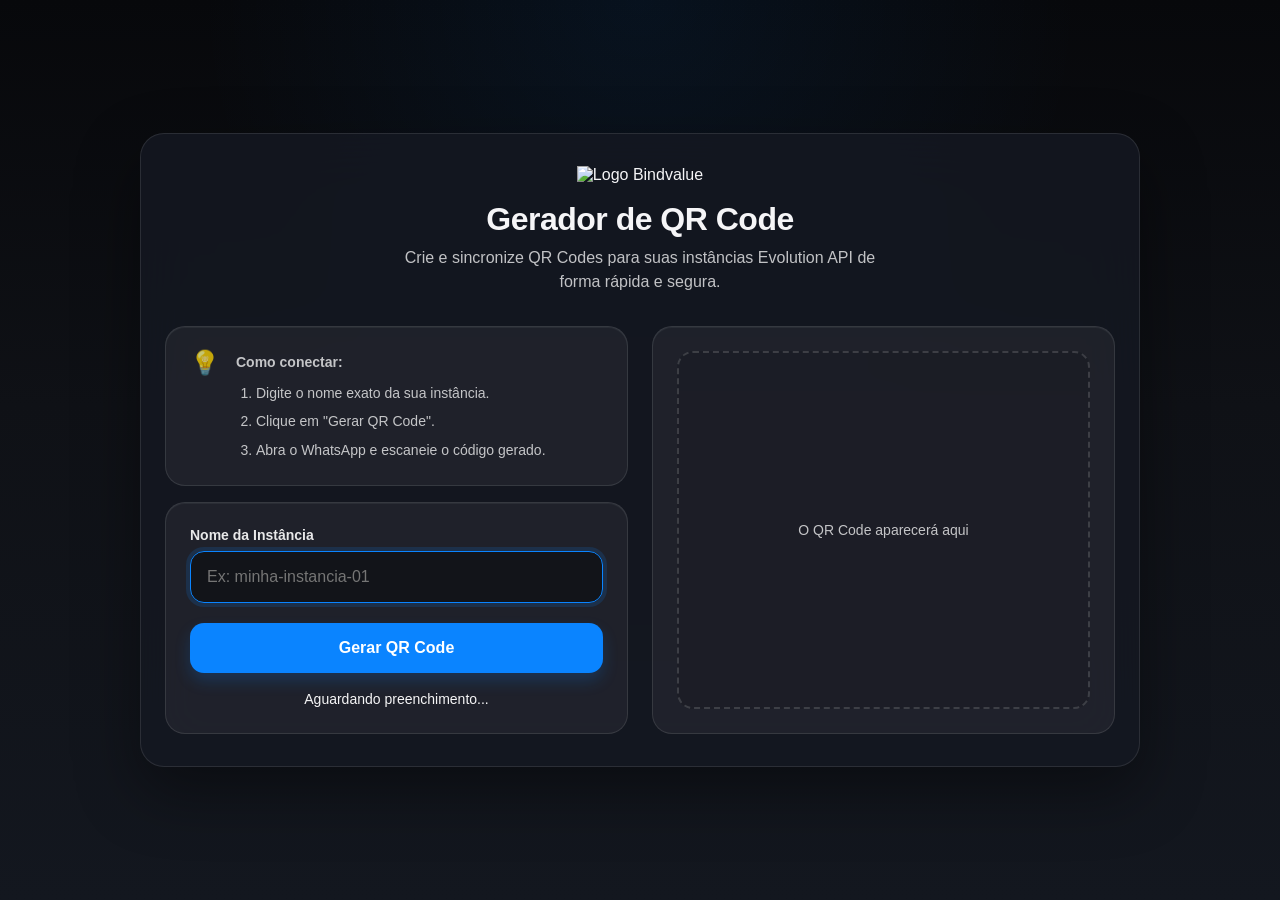
==== commit ef9a765b: "Ajuste rápido em index.html" ====
--- a/index.html
+++ b/index.html
@@ -99,6 +99,10 @@
       box-shadow: inset 0 1px 0 rgba(255,255,255,0.05);
     }
 
+    .card-instructions-card{
+      margin-bottom: 16px;
+    }
+
     .initial-instructions {
       display: flex;
       gap: 16px;
@@ -316,6 +320,8 @@
       .card {
         padding: 16px;
       }
+
+
       #qrcode img {
         padding: 12px;
       }
@@ -337,7 +343,7 @@
     <div class="content-layout">
       <!-- Painel Principal (Formulário) -->
       <div class="primary-panel">
-        <section class="card instructions-card" id="initialInstructions">
+        <section class="card instructions-card card-instructions-card" id="initialInstructions">
           <div class="initial-instructions">
             <span class="icon">💡</span>
             <div>
